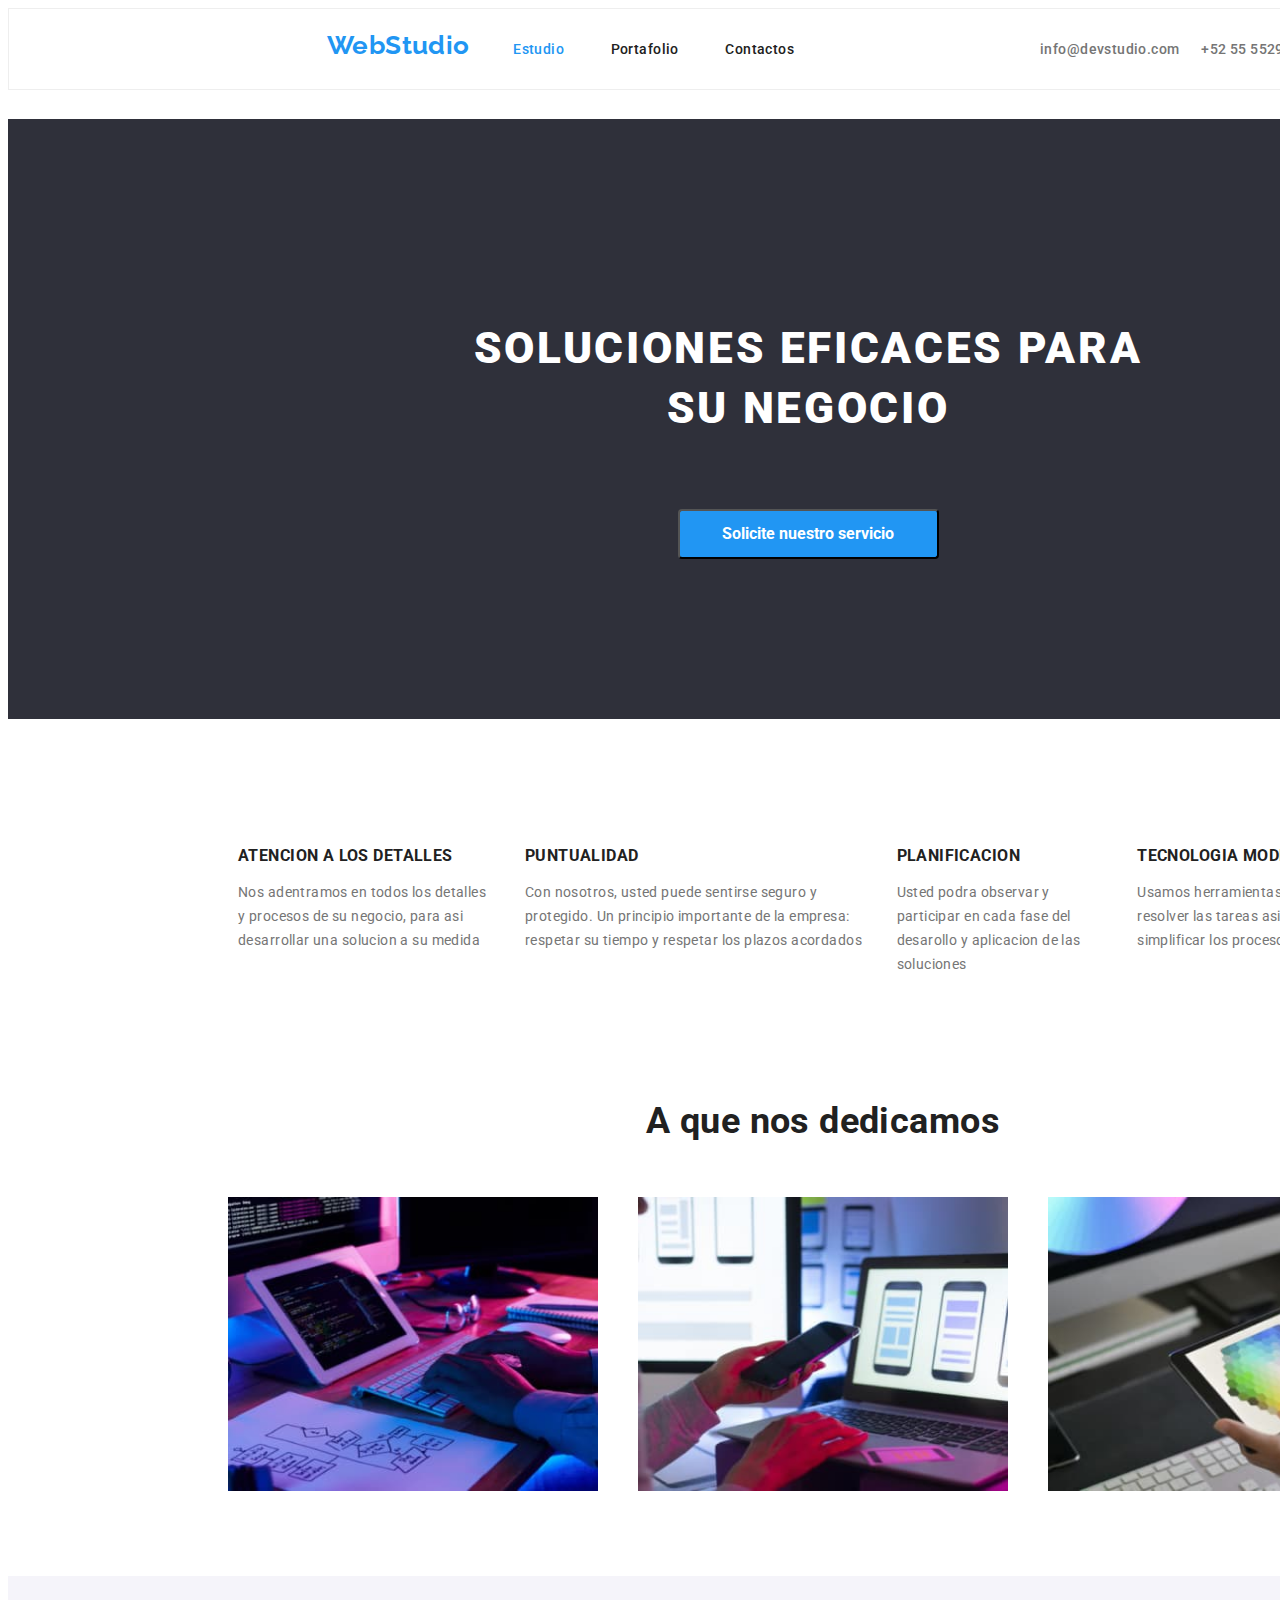
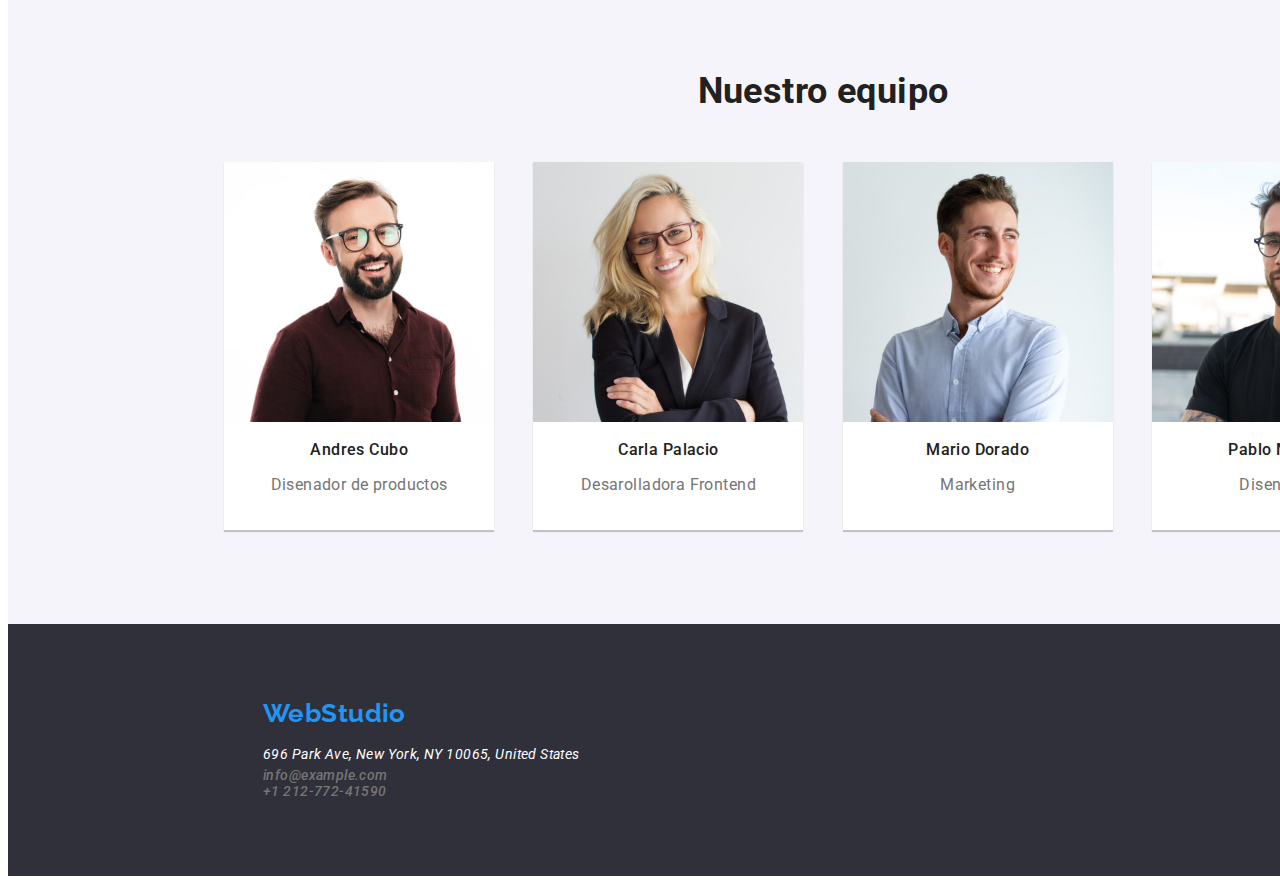
==== index.html @ 55abc076 "Prettier set up" ====
<!DOCTYPE html>
<html lang="en">
  <head>
    <meta charset="UTF-8" />
    <meta http-equiv="X-UA-Compatible" content="IE=edge" />
    <meta name="viewport" content="width=device-width, initial-scale=1.0" />
    <link rel="stylesheet" href="portfolio.html" />
    <link rel="stylesheet" href="./css/styles.css" />
    <title>Document</title>
  </head>
  <body class="body">
    <header class="header container">
      <nav>
        <a class="main_title decoration" href="index.html">WebStudio</a>
        <ul class="list_navigation style">
          <li class="button_nav decoration">
            <a class="button_links decoration current" href="index.html">Estudio</a>
          </li>
          <li class="button_nav decoration">
            <a class="button_links decoration" href="portfolio.html">Portafolio</a>
          </li>
          <li class="button_nav decoration">
            <a class="button_links decoration" href="#">Contactos</a>
          </li>
        </ul>
      </nav>
      <ul class="list_contacts style">
        <li>
          <a class="contacts_link decoration" href="mailto:info@devstudio.com"
            >info@devstudio.com</a
          >
        </li>
        <li><a class="contacts_link decoration" href="tel:+525555296000">+52 55 5529 6000</a></li>
      </ul>
    </header>
    <main>
      <section class="title">
        <h1 class="title_text">SOLUCIONES EFICACES PARA SU NEGOCIO</h1>
        <button type="button" class="button_title">Solicite nuestro servicio</button>
      </section>
      <section>
        <ul class="list_service container style">
          <li class="service_box">
            <h3 class="service">ATENCION A LOS DETALLES</h3>
            <p class="service_description">
              Nos adentramos en todos los detalles y procesos de su negocio, para asi desarrollar
              una solucion a su medida
            </p>
          </li>
          <li class="service_box">
            <h3 class="service">PUNTUALIDAD</h3>
            <p class="service_description">
              Con nosotros, usted puede sentirse seguro y protegido. Un principio importante de la
              empresa: respetar su tiempo y respetar los plazos acordados
            </p>
          </li>
          <li class="service_box">
            <h3 class="service">PLANIFICACION</h3>
            <p class="service_description">
              Usted podra observar y participar en cada fase del desarollo y aplicacion de las
              soluciones
            </p>
          </li>
          <li class="service_box">
            <h3 class="service">TECNOLOGIA MODERNA</h3>
            <p class="service_description">
              Usamos herramientas innovadoras para resolver las tareas asignadas. Es hora de
              simplificar los procesos laborales
            </p>
          </li>
        </ul>
      </section>
      <section>
        <h2 class="images_title container">A que nos dedicamos</h2>
        <ul class="list_images container style">
          <li>
            <img
              class="images_what_we_do"
              src="./img/AQueNosDedicamos1.jpg"
              alt="Typing on a keyboard"
            />
          </li>
          <li>
            <img
              class="images_what_we_do"
              src="./img/AQueNosDedicamos2.jpg"
              alt="Checking the phone"
            />
          </li>
          <li>
            <img
              class="images_what_we_do"
              src="./img/AQueNosDedicamos3.jpg"
              alt="Watching a color palette on an Ipad"
            />
          </li>
        </ul>
      </section>
      <section class="team">
        <h2 class="team_title container">Nuestro equipo</h2>
        <ul class="list_team container style">
          <li class="image_card">
            <img
              class="team_image"
              src="./img/NuestroEquipoAndres.jpg"
              alt="A man smiling"
              width="270"
            />
            <h3 class="team_name">Andres Cubo</h3>
            <p class="team_job">Disenador de productos</p>
          </li>
          <li class="image_card">
            <img
              class="team_image"
              src="./img/NuestroEquipoCarla.jpg"
              alt="An armcrossed woman"
              width="270"
            />
            <h3 class="team_name">Carla Palacio</h3>
            <p class="team_job">Desarolladora Frontend</p>
          </li>
          <li class="image_card">
            <img
              class="team_image"
              src="./img/NuestroEquipoMario.jpg"
              alt="A looking at his leftside"
              width="270"
            />
            <h3 class="team_name">Mario Dorado</h3>
            <p class="team_job">Marketing</p>
          </li>
          <li class="image_card">
            <img
              class="team_image"
              src="./img/NuestroEquipoPablo.jpg"
              alt="A man with a black T-shirt"
              width="270"
            />
            <h3 class="team_name">Pablo Mijangos</h3>
            <p class="team_job">Disenador UI</p>
          </li>
        </ul>
      </section>
    </main>
    <footer class="footer">
      <div class="footer_page container">
        <ul class="list_title style">
          <li><a class="main_title decoration" href="#">WebStudio</a></li>
        </ul>
        <address>
          <ul class="list_footer style">
            <li>
              <a
                class="address_map decoration"
                href="enlace_google_maps"
                target="_blank"
                rel="noopener noreferrer nofollow"
                >696 Park Ave, New York, NY 10065, United States</a
              >
            </li>
            <li>
              <a class="contacts_link decoration" href="mailto:info@example.com"
                >info@example.com</a
              >
            </li>
            <li>
              <a class="contacts_link decoration" href="tel:+1212-772-4150">+1 212-772-41590</a>
            </li>
          </ul>
        </address>
      </div>
    </footer>
  </body>
</html>
---- css/styles.css ----
@import url('https://fonts.googleapis.com/css2?family=Cherry+Bomb+One&family=Poppins:wght@300&family=Raleway:ital,wght@0,100;0,200;0,300;0,400;0,500;0,600;0,700;0,800;0,900;1,100;1,200;1,300;1,400;1,500;1,600;1,700;1,800;1,900&family=Roboto:ital,wght@0,100;0,300;0,400;0,500;0,700;0,900;1,100;1,300;1,400;1,500;1,700;1,900&display=swap');

@import url('https://fonts.googleapis.com/css2?family=Cherry+Bomb+One&family=Poppins:wght@300&family=Raleway:ital,wght@0,100;0,200;0,300;0,400;0,500;0,600;0,700;0,800;0,900;1,100;1,200;1,300;1,400;1,500;1,600;1,700;1,800;1,900&display=swap');

/* generals */
:root{
    --primary-color:rgb(33, 150, 243);
    --font-color:rgb(33, 33, 33);
    --detail-color:rgb(255, 255, 255);
    --inactive-color:rgb(117, 117, 117);
    --background-color-1: rgb(47, 48, 58);
    --background-color-2: rgb(245, 244, 250);
    --font-family-1: 'Roboto', sans-serif;
    --font-family-2: 'Raleway', sans-serif,'cherry Bomb One';
}

.container{
    width: 1200px;
    padding: 0px 215px 0px 215px;
    margin: 0px;
}

.body{
    font-family: var(--font-family-1);
    color: var(--primary-color);
    font-size:14px;
    letter-spacing: 0.03em;
    width: 1600px;
}

.style{
    list-style: none;
}

.decoration{
    text-decoration: none;
}

/* header */
.header{
    height: 80px;
    display: flex;
    justify-content: space-around;  
    align-items: center;
    border: 1px solid #eee;
}

.main_title{
    color: var(--primary-color);
    font-family: var(--font-family-2);
    font-weight: 700;
    font-size: 26px;
    line-height: 1.17;
    width: 696px;
}
.button_nav .button_links{
    color: var(--font-color);
    cursor: pointer ;
    font-weight: 500;
    line-height: 1.17;
}

.list_navigation{
    display: inline-flex;
    width: 281px;
    height: 16px;
    top: 32px;
    left: 453px;
    justify-content: space-between;
}

.button_nav .button_links:hover{
    color: var(--primary-color);
}

.button_nav .current {
    color: var(--primary-color);
}

.list_contacts{
    justify-content: space-between;
    display: inline-flex;
    width: 281px;
    height: 16px;
    top: 32px;
    left: 453px;
}

.contacts_link{
    color: var(--inactive-color);
    cursor: pointer ;
    font-weight: 500;
    line-height: 1.17;
}


.contacts_link:hover{
    color:var(--primary-color);
}

/* title */
.title{
    background: var(--background-color-1);
    width: 1600px;
    height: 600px;
    top: 80px;
    left: -4px;
    text-align: center;
    justify-content: center;
}

.title_text{
    line-height: 1.36;
    color: var(--detail-color);
    text-align: center;
    font-family: var(--font-family-1);
    font-size: 44px;
    font-style: normal;
    font-weight: 900;
    letter-spacing: 2.64px;
    text-transform: uppercase;
    padding: 200px 452px 40px 452px;
}

.button_title{
    color: var(--detail-color);
    background-color: var(--primary-color);
    cursor: pointer;
    font-family: var(--font-family-1);
    font-weight: 700;
    font-size: 16px;
    line-height: 1.87;
    border-radius: 4px;
    width: 261px;
    height: 50px;
}

.button_title:hover{
    background-color: var(--detail-color);
    color: var(--primary-color);
} 

/* section 1 services */
.service{
    font-weight: 700;
    color: var(--font-color);
    line-height: 1.17;
}

.list_service{
    display: flex;
    padding-top: 95px;
}

.service_box{
   margin: 15px;
}

.service_description{
    font-weight: 400;
    color: var(--inactive-color);
    line-height: 1.71;
}

/* section 2  services images*/
.list_images{
    display: flex;
    padding-bottom: 94px;
    gap: 30.26px;
}

.images_title{
    color: var(--font-color);
    font-weight: 700;
    font-size: 36px;
    line-height: 1.17;
    text-align: center;
    padding-bottom: 55.05px;
    padding-top: 94px;
}

.images_what_we_do{
    width: 370px;
    height: 294px;
    top: 1061px;
}

/* section 3 team */
.team{
    background-color: var(--background-color-2);
    width: 1600px;
    height: 648px;
    top: 1510px;
}

.list_team{
    display: flex;
    justify-content: space-around;
    justify-items: center;
    align-items: center;
    gap: 37px;
}

.team_title{
    color: var(--font-color);
    font-weight: 700;
    font-size: 36px;
    line-height: 1.17;
    text-align: center;
    padding-top: 94px;
    padding-bottom: 50px;
}

.team_image{
    width: 270px;
    height: 260px;
    top: 1365px;
}

.team_name{
    color: var(--font-color);
    font-weight: 500;
    font-size: 16px;
    line-height: 1.17;
}

.team_job{
    color: var(--inactive-color);
    font-weight: 400;
    font-size: 16px;
    line-height: 1.17;
}

.image_card{
    background-color: var(--detail-color);
    text-align: center;
    box-shadow: 0px 2px 1px 0px rgba(0, 0, 0, 0.20);
}

.list_team .image_card{
    width: 270px;
    height: 368px;
}

/* footer */
.address_map{
    color: var(--detail-color);
    font-weight: 400;
    line-height: 1.71;
}

.address_map:hover{
    color:var(--primary-color);
}

.footer{
    background-color: var(--background-color-1);
    height: 252px;
    width: 1600px;
}

.footer_page{
    padding-top: 60px;
    padding-bottom: 60px;
}

/* portfolio */

.main_option{
    font-family: var(--font-family-1);
    color: var(--font-color);
    font-size: 16px;
    font-weight: 500;
    line-height: 1.62;
    text-align: center;
    background-color: var(--background-color-2);
    border: none;
    border-radius: 4px;
}

.list_options{
    display: flex;
    justify-content: center;
    padding-top: 112px;
    padding-bottom: 50px;
    gap: 8px;
}

.list_images{
    display: flex;
    flex-wrap: wrap;
    justify-content:space-around;
    padding-bottom: 82px;
    gap: 30px;
}

.images_items{
    background-color: var(--detail-color);
    border: 1px solid #eee;
}

.images_items:hover{
    box-shadow: 1px 2px rgba(238, 238, 238, 1)
}

.main_option:hover{
    color: var(--detail-color);
    background-color: var(--primary-color);
}

.main_article{
    color: var(--font-color);
    font-size: 18px;
    font-weight: 700;
    line-height: 2px;
}

.article_name{
    color: var(--inactive-color);
    font-weight: 400;
    font-size: 16px;
    line-height: 1.87;
}

.text_article{
    margin: 20px 24px;
}
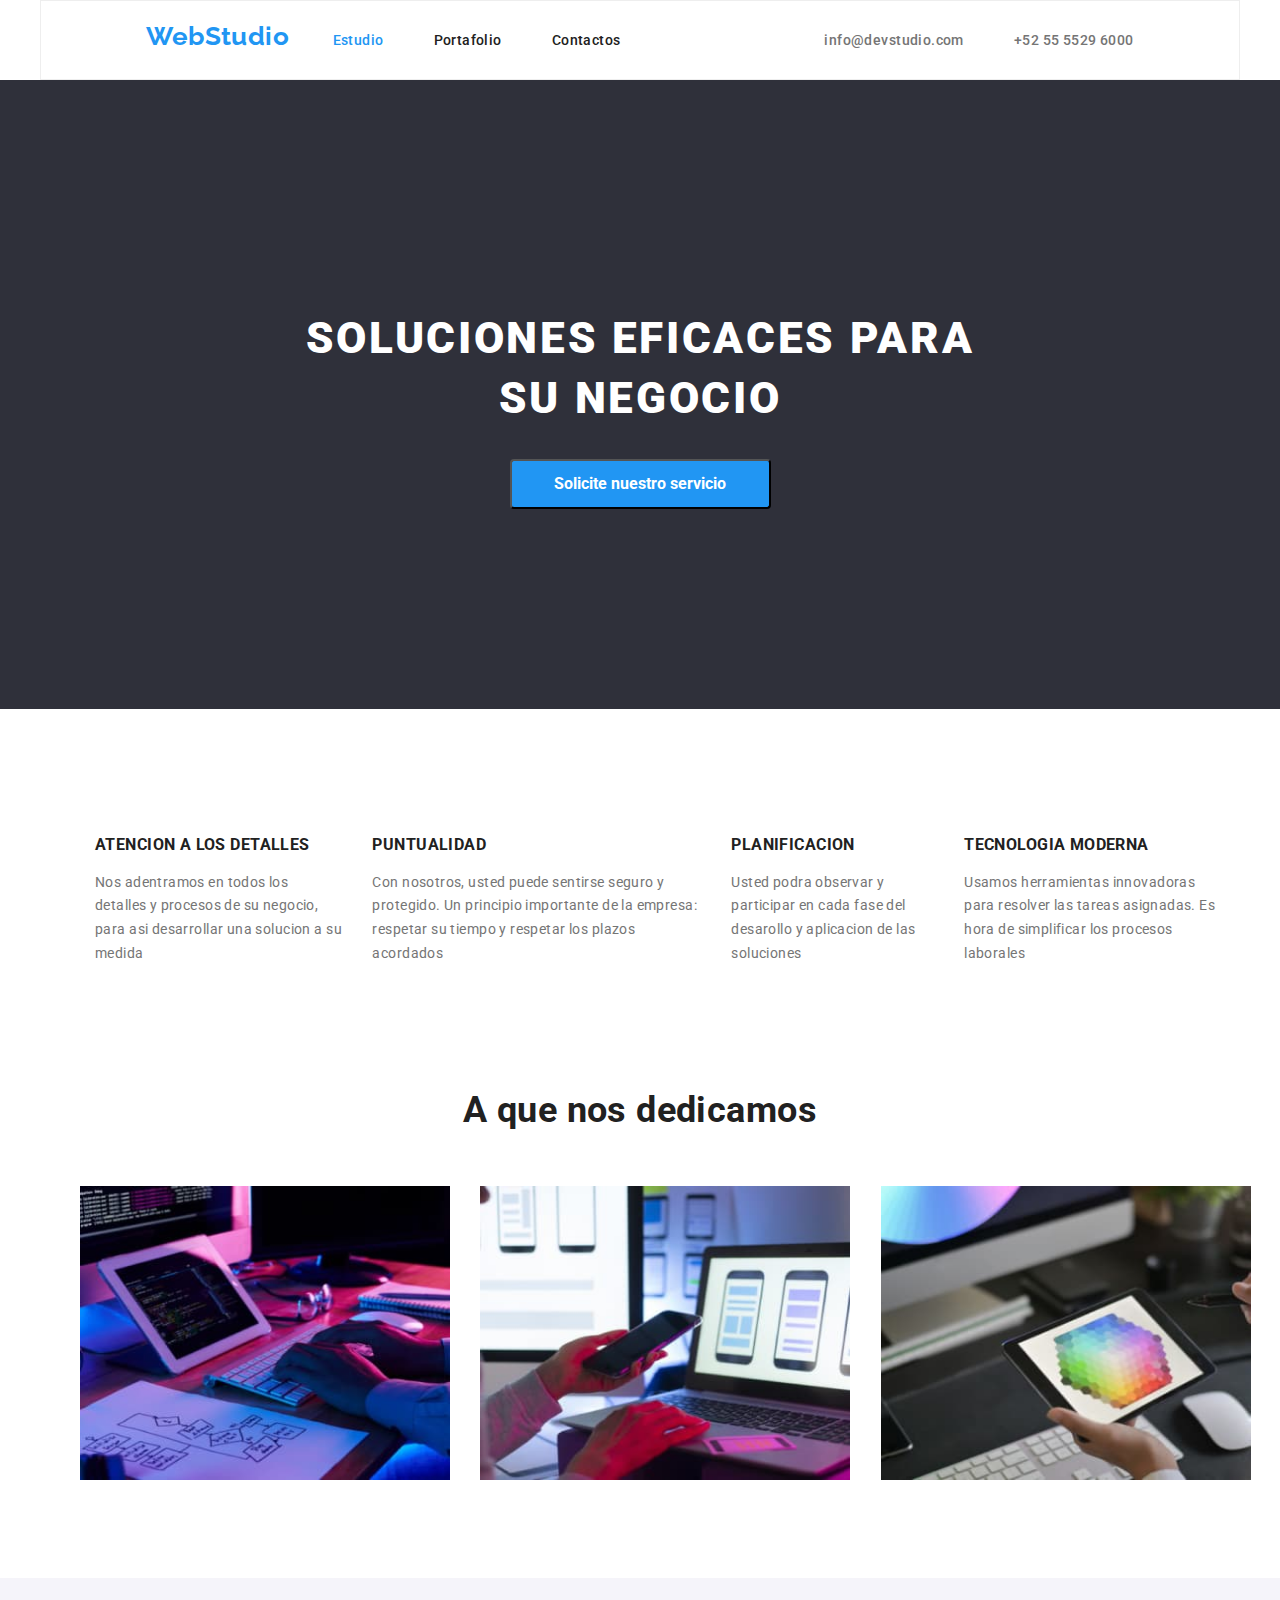
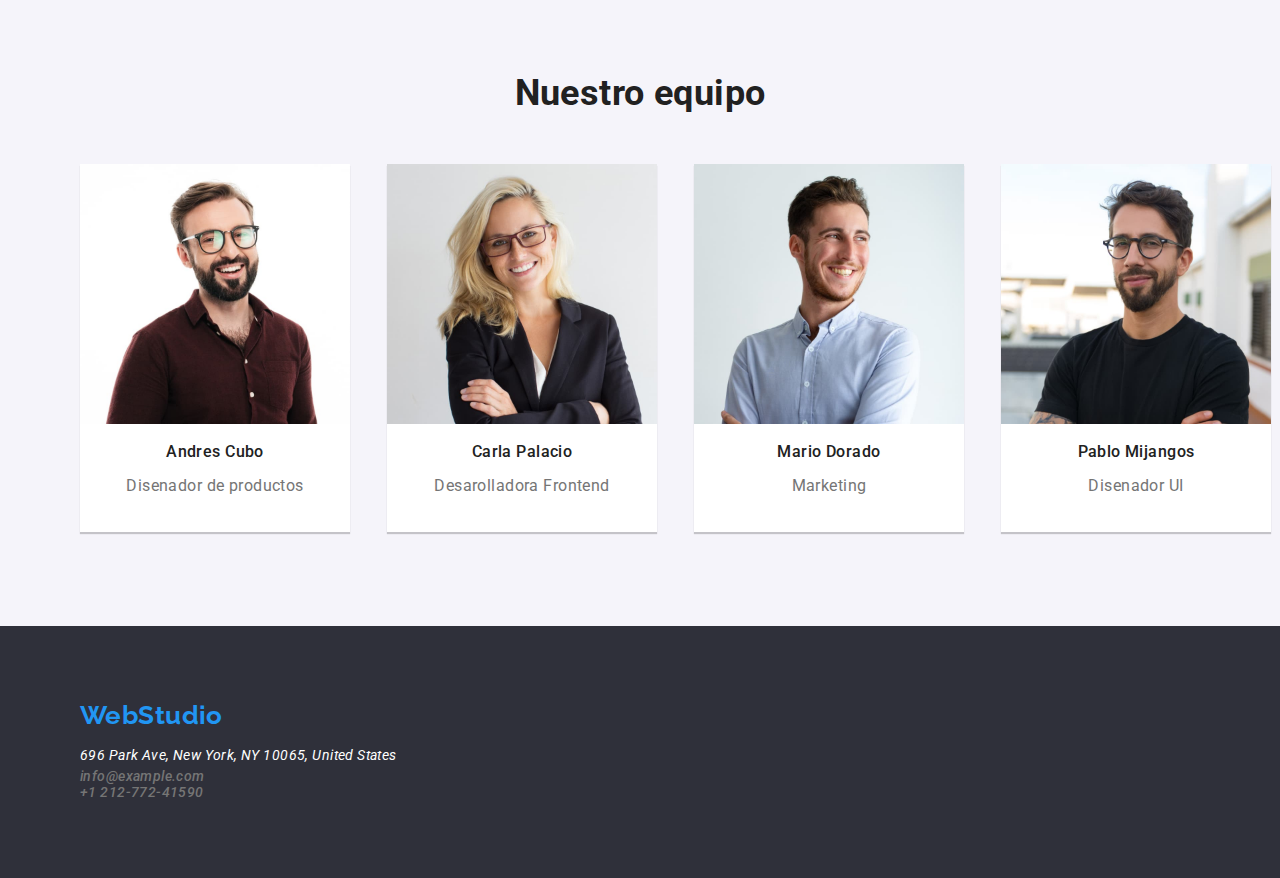
==== commit 42965b81: "errors corrected, #2" ====
--- a/index.html
+++ b/index.html
@@ -5,6 +5,9 @@
     <meta http-equiv="X-UA-Compatible" content="IE=edge" />
     <meta name="viewport" content="width=device-width, initial-scale=1.0" />
     <link rel="stylesheet" href="portfolio.html" />
+    <link
+    rel="stylesheet"
+    href="https://cdnjs.cloudflare.com/ajax/libs/modern-normalize/1.0.0/modern-normalize.min.css"/>
     <link rel="stylesheet" href="./css/styles.css" />
     <title>Document</title>
   </head>
@@ -72,7 +75,7 @@
       </section>
       <section>
         <h2 class="images_title container">A que nos dedicamos</h2>
-        <ul class="list_images container style">
+        <ul class="list_image container style">
           <li>
             <img
               class="images_what_we_do"
--- a/css/styles.css
+++ b/css/styles.css
@@ -16,8 +16,7 @@
 
 .container{
     width: 1200px;
-    padding: 0px 215px 0px 215px;
-    margin: 0px;
+    margin: 0 auto;
 }
 
 .body{
@@ -25,7 +24,6 @@
     color: var(--primary-color);
     font-size:14px;
     letter-spacing: 0.03em;
-    width: 1600px;
 }
 
 .style{
@@ -67,6 +65,7 @@
     top: 32px;
     left: 453px;
     justify-content: space-between;
+    gap: 50px;
 }
 
 .button_nav .button_links:hover{
@@ -79,11 +78,8 @@
 
 .list_contacts{
     justify-content: space-between;
-    display: inline-flex;
-    width: 281px;
-    height: 16px;
-    top: 32px;
-    left: 453px;
+    display: flex;
+    gap: 50px;
 }
 
 .contacts_link{
@@ -101,12 +97,12 @@
 /* title */
 .title{
     background: var(--background-color-1);
-    width: 1600px;
-    height: 600px;
-    top: 80px;
-    left: -4px;
+    padding: 200px 0;
+    display: flex;
     text-align: center;
     justify-content: center;
+    flex-direction: column;
+    align-items: center;
 }
 
 .title_text{
@@ -119,7 +115,7 @@
     font-weight: 900;
     letter-spacing: 2.64px;
     text-transform: uppercase;
-    padding: 200px 452px 40px 452px;
+    width: 696px;
 }
 
 .button_title{
@@ -163,7 +159,7 @@
 }
 
 /* section 2  services images*/
-.list_images{
+.list_image{
     display: flex;
     padding-bottom: 94px;
     gap: 30.26px;
@@ -188,7 +184,6 @@
 /* section 3 team */
 .team{
     background-color: var(--background-color-2);
-    width: 1600px;
     height: 648px;
     top: 1510px;
 }
@@ -256,7 +251,6 @@
 .footer{
     background-color: var(--background-color-1);
     height: 252px;
-    width: 1600px;
 }
 
 .footer_page{
@@ -289,9 +283,9 @@
 .list_images{
     display: flex;
     flex-wrap: wrap;
-    justify-content:space-around;
-    padding-bottom: 82px;
+    padding: 0 0 82px 0;
     gap: 30px;
+    justify-content: center;
 }
 
 .images_items{
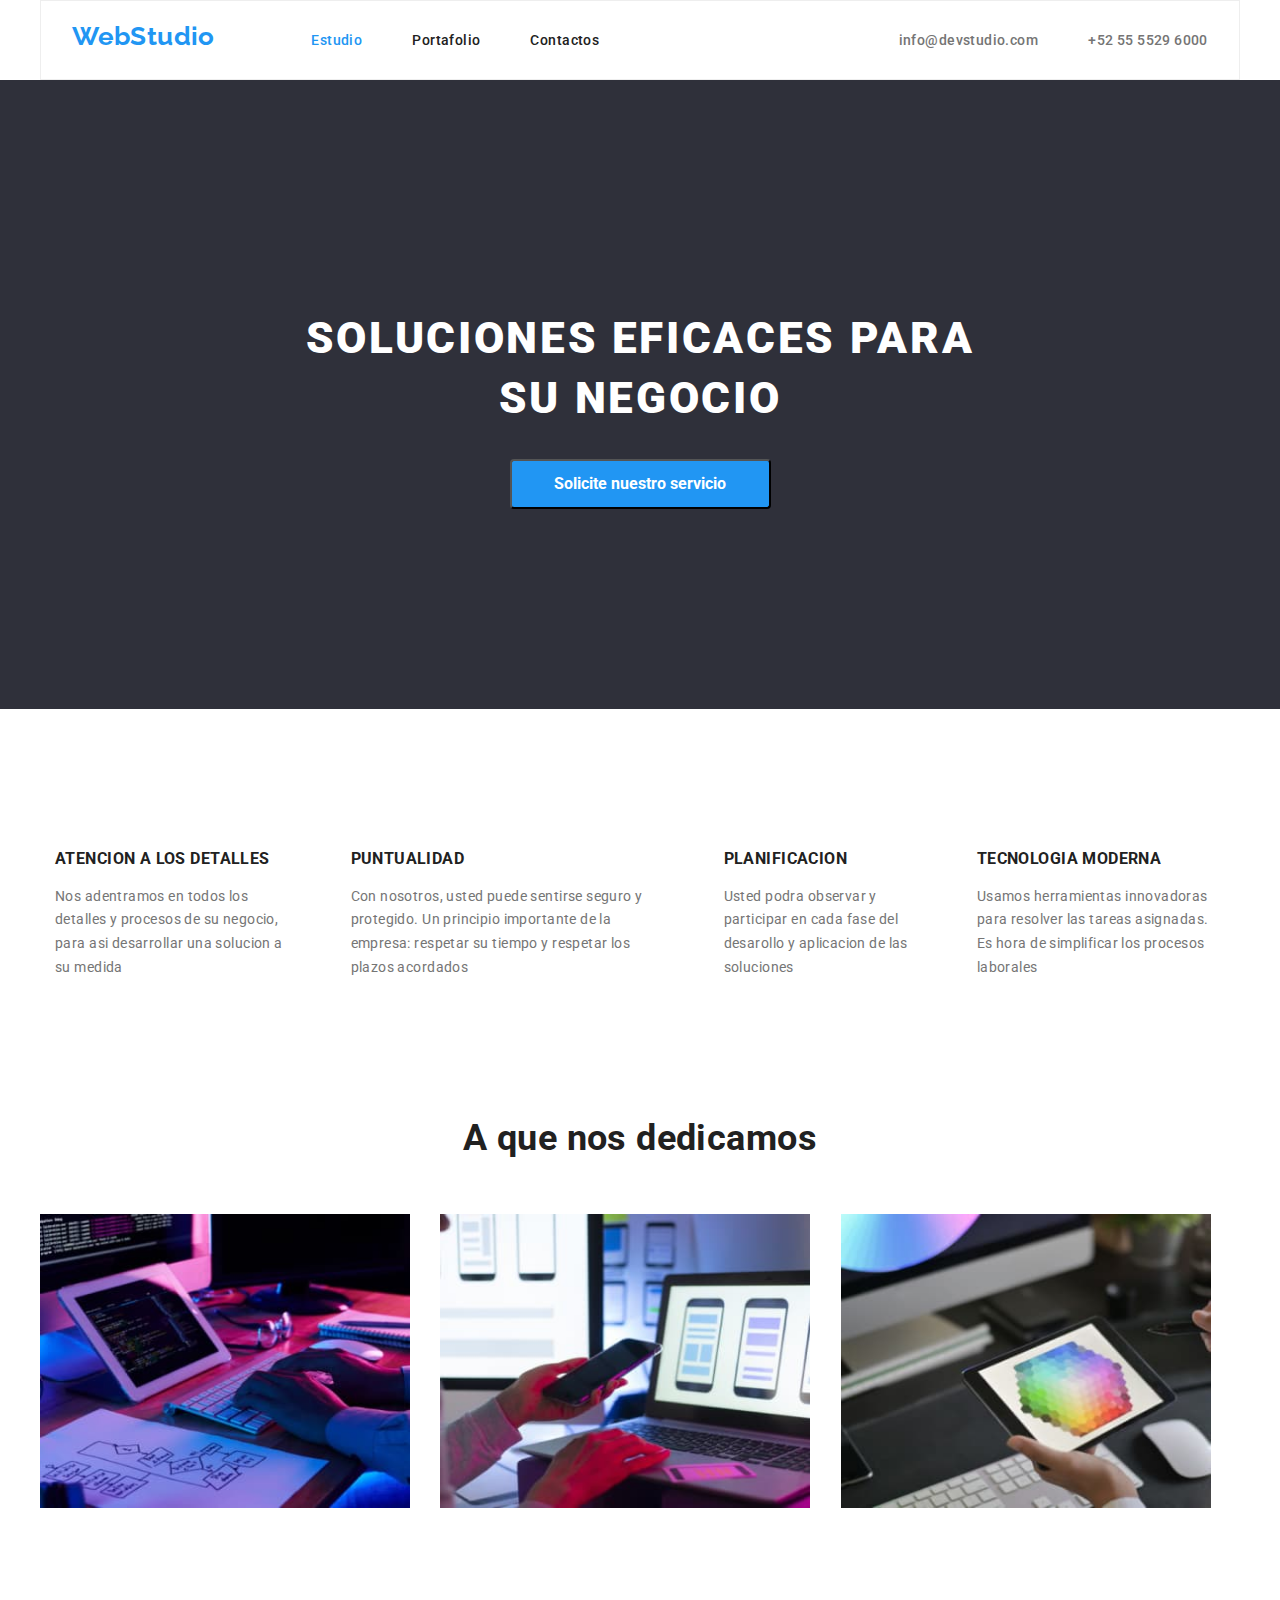
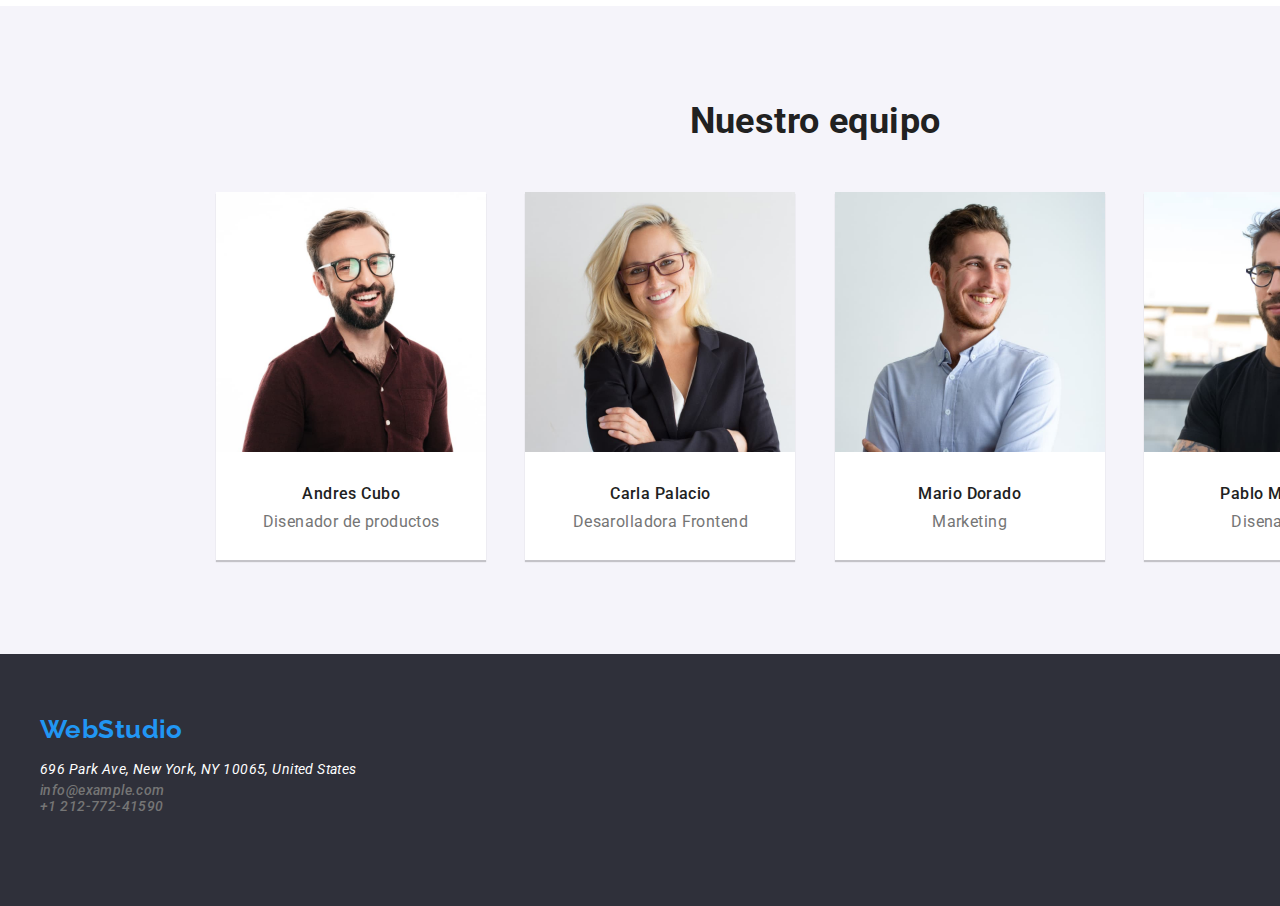
==== commit 638076a5: "buttons and sections dimentions corrected" ====
--- a/index.html
+++ b/index.html
@@ -41,31 +41,31 @@
         <h1 class="title_text">SOLUCIONES EFICACES PARA SU NEGOCIO</h1>
         <button type="button" class="button_title">Solicite nuestro servicio</button>
       </section>
-      <section>
-        <ul class="list_service container style">
+      <section class="services container">
+        <ul class="list_service style">
           <li class="service_box">
-            <h3 class="service">ATENCION A LOS DETALLES</h3>
+            <h3 class="service_name">ATENCION A LOS DETALLES</h3>
             <p class="service_description">
               Nos adentramos en todos los detalles y procesos de su negocio, para asi desarrollar
               una solucion a su medida
             </p>
           </li>
           <li class="service_box">
-            <h3 class="service">PUNTUALIDAD</h3>
+            <h3 class="service_name">PUNTUALIDAD</h3>
             <p class="service_description">
               Con nosotros, usted puede sentirse seguro y protegido. Un principio importante de la
               empresa: respetar su tiempo y respetar los plazos acordados
             </p>
           </li>
           <li class="service_box">
-            <h3 class="service">PLANIFICACION</h3>
+            <h3 class="service_name">PLANIFICACION</h3>
             <p class="service_description">
               Usted podra observar y participar en cada fase del desarollo y aplicacion de las
               soluciones
             </p>
           </li>
           <li class="service_box">
-            <h3 class="service">TECNOLOGIA MODERNA</h3>
+            <h3 class="service_name">TECNOLOGIA MODERNA</h3>
             <p class="service_description">
               Usamos herramientas innovadoras para resolver las tareas asignadas. Es hora de
               simplificar los procesos laborales
@@ -73,7 +73,7 @@
           </li>
         </ul>
       </section>
-      <section>
+      <section class="about">
         <h2 class="images_title container">A que nos dedicamos</h2>
         <ul class="list_image container style">
           <li>
--- a/css/styles.css
+++ b/css/styles.css
@@ -28,6 +28,7 @@
 
 .style{
     list-style: none;
+    padding: 0;
 }
 
 .decoration{
@@ -50,7 +51,9 @@
     font-size: 26px;
     line-height: 1.17;
     width: 696px;
-}
+    margin-right: 93px;
+}
+
 .button_nav .button_links{
     color: var(--font-color);
     cursor: pointer ;
@@ -60,11 +63,11 @@
 
 .list_navigation{
     display: inline-flex;
+    justify-content: space-between;
     width: 281px;
     height: 16px;
     top: 32px;
     left: 453px;
-    justify-content: space-between;
     gap: 50px;
 }
 
@@ -80,6 +83,7 @@
     justify-content: space-between;
     display: flex;
     gap: 50px;
+    margin-left: 244px;
 }
 
 .contacts_link{
@@ -137,7 +141,11 @@
 } 
 
 /* section 1 services */
-.service{
+.services{
+    padding-top: 95px;
+}
+
+.service_name{
     font-weight: 700;
     color: var(--font-color);
     line-height: 1.17;
@@ -145,7 +153,7 @@
 
 .list_service{
     display: flex;
-    padding-top: 95px;
+    gap: 30px;
 }
 
 .service_box{
@@ -161,7 +169,6 @@
 /* section 2  services images*/
 .list_image{
     display: flex;
-    padding-bottom: 94px;
     gap: 30.26px;
 }
 
@@ -171,8 +178,11 @@
     font-size: 36px;
     line-height: 1.17;
     text-align: center;
-    padding-bottom: 55.05px;
-    padding-top: 94px;
+    margin-bottom: 55.05px;
+}
+
+.about{
+    padding: 94px 0 94px;
 }
 
 .images_what_we_do{
@@ -186,6 +196,7 @@
     background-color: var(--background-color-2);
     height: 648px;
     top: 1510px;
+    padding: 94px 215px;
 }
 
 .list_team{
@@ -202,8 +213,7 @@
     font-size: 36px;
     line-height: 1.17;
     text-align: center;
-    padding-top: 94px;
-    padding-bottom: 50px;
+    margin-bottom: 50px;
 }
 
 .team_image{
@@ -217,6 +227,8 @@
     font-weight: 500;
     font-size: 16px;
     line-height: 1.17;
+    margin-bottom: 10px;
+    margin-top: 30px;
 }
 
 .team_job{
@@ -224,12 +236,14 @@
     font-weight: 400;
     font-size: 16px;
     line-height: 1.17;
+    margin: 0;
 }
 
 .image_card{
     background-color: var(--detail-color);
     text-align: center;
     box-shadow: 0px 2px 1px 0px rgba(0, 0, 0, 0.20);
+    padding-bottom: 30px;
 }
 
 .list_team .image_card{
@@ -238,6 +252,11 @@
 }
 
 /* footer */
+.list_title{
+    margin-bottom: 9px;
+    margin-top: 0;
+}
+
 .address_map{
     color: var(--detail-color);
     font-weight: 400;
@@ -254,8 +273,7 @@
 }
 
 .footer_page{
-    padding-top: 60px;
-    padding-bottom: 60px;
+    padding: 60px 0;
 }
 
 /* portfolio */
@@ -275,8 +293,7 @@
 .list_options{
     display: flex;
     justify-content: center;
-    padding-top: 112px;
-    padding-bottom: 50px;
+    padding: 112px 0 50px;
     gap: 8px;
 }
 
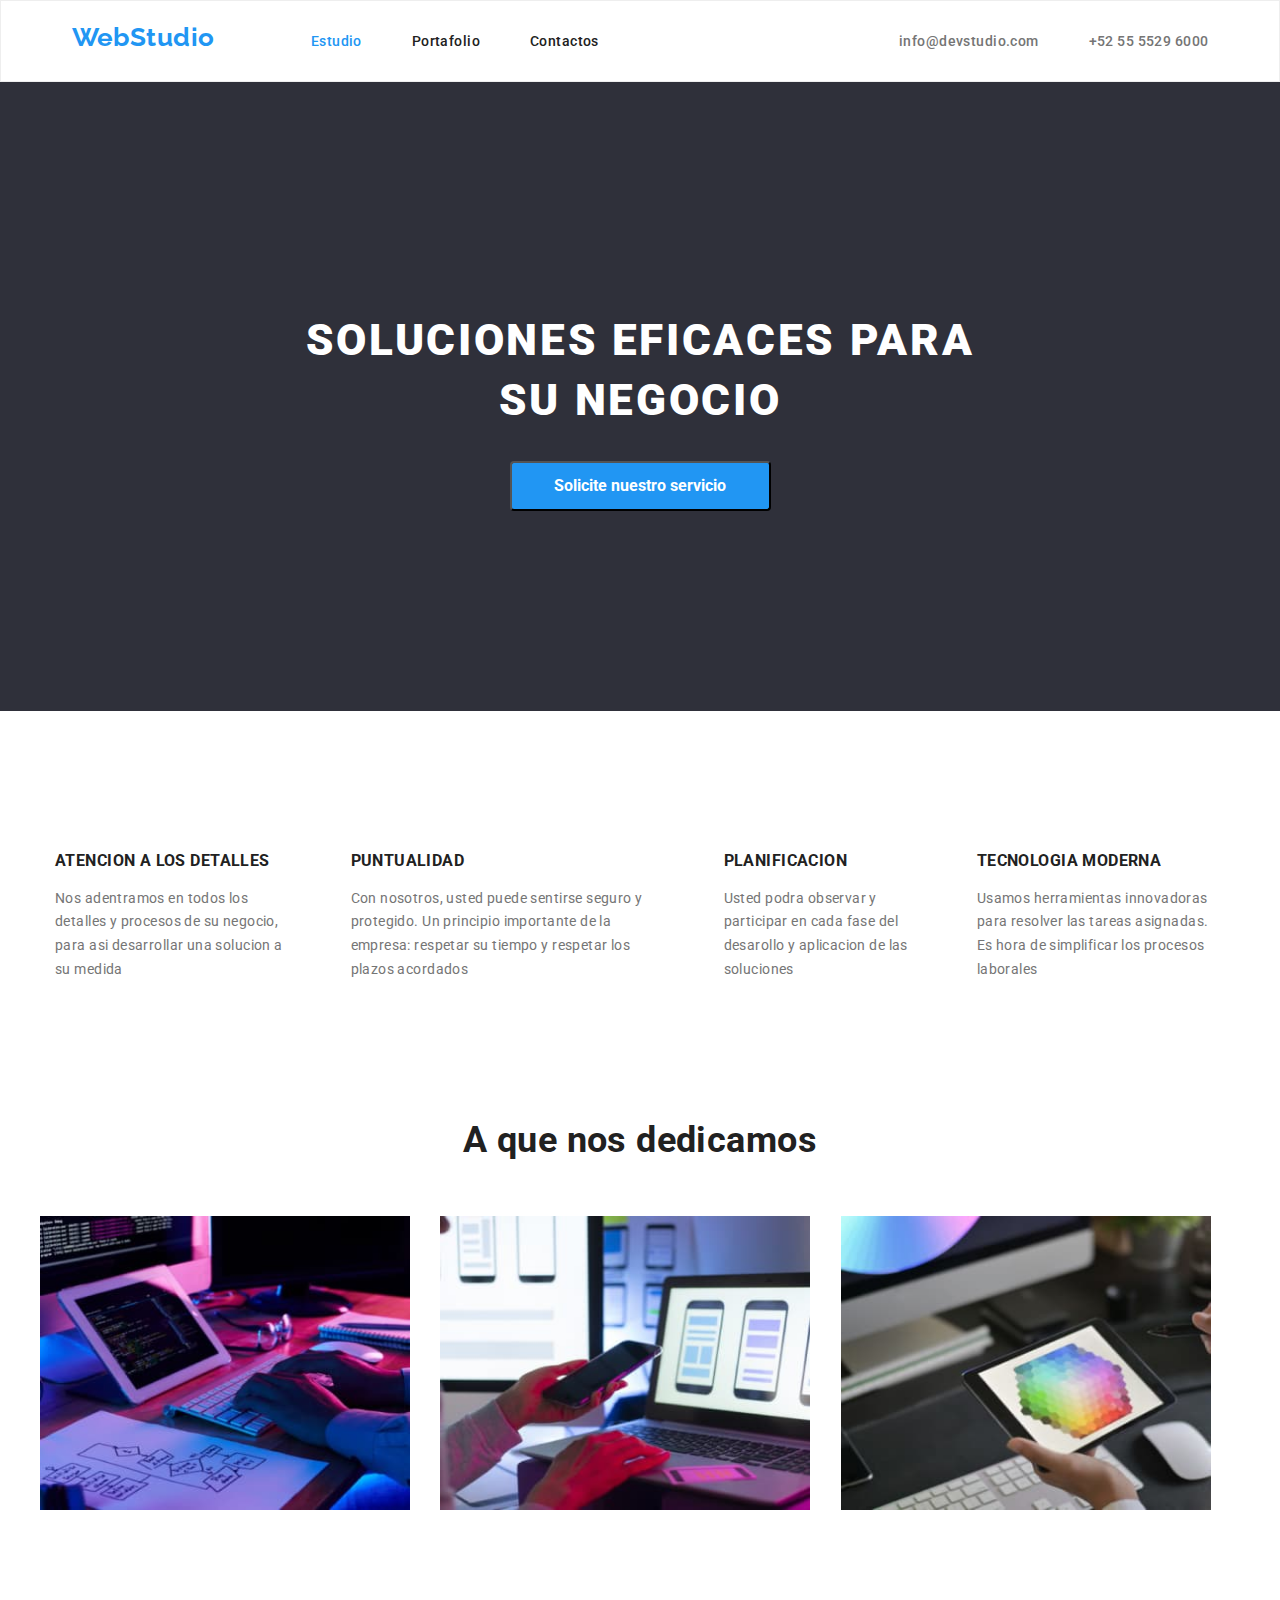
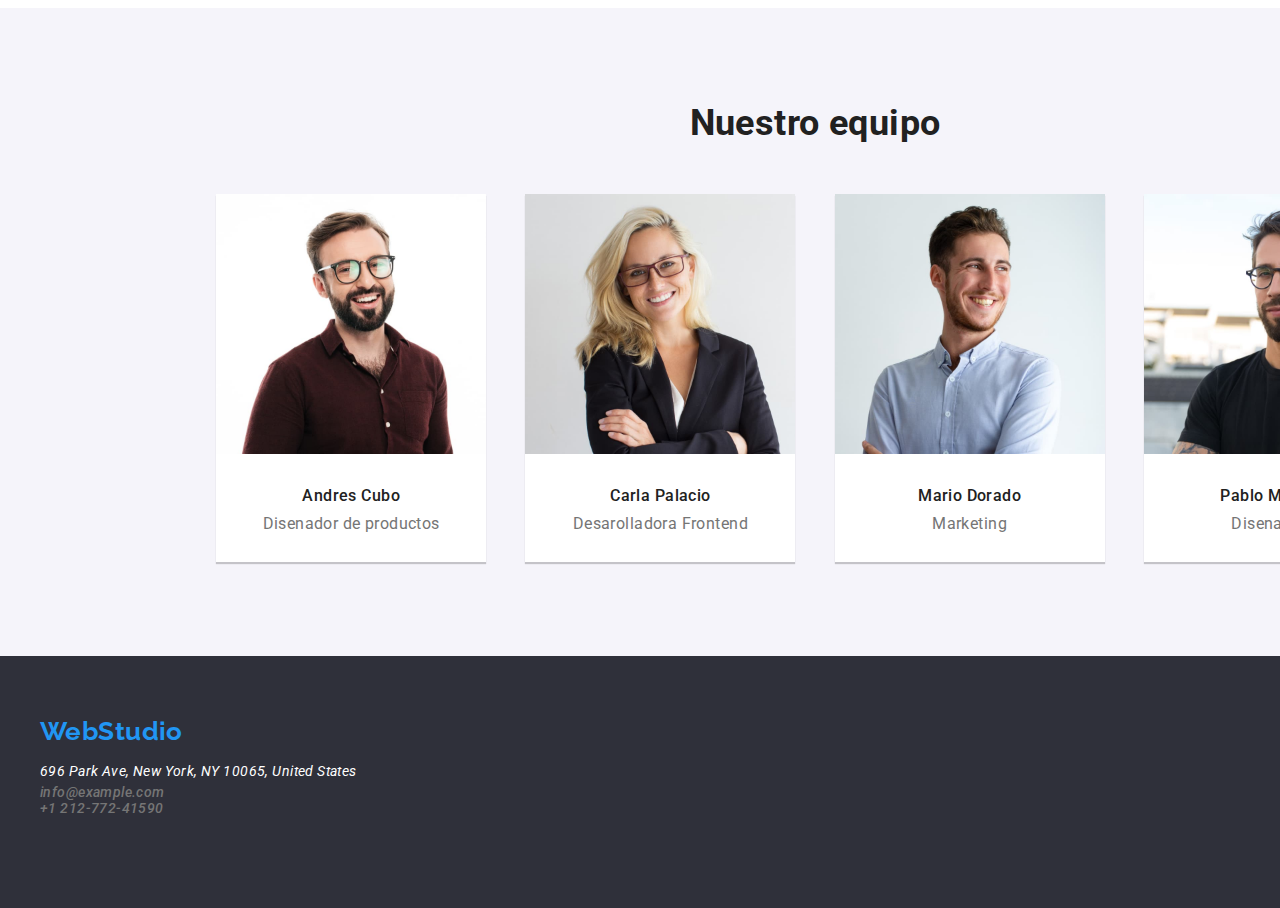
==== commit 12cbe6d6: "boxes, sections and lists dimentions corrected" ====
--- a/index.html
+++ b/index.html
@@ -12,29 +12,31 @@
     <title>Document</title>
   </head>
   <body class="body">
-    <header class="header container">
-      <nav>
-        <a class="main_title decoration" href="index.html">WebStudio</a>
-        <ul class="list_navigation style">
-          <li class="button_nav decoration">
-            <a class="button_links decoration current" href="index.html">Estudio</a>
+    <header class="header">
+      <div class="header_topbar container">
+        <nav>
+          <a class="main_title decoration" href="index.html">WebStudio</a>
+          <ul class="list_navigation style">
+            <li class="button_nav decoration">
+              <a class="button_links decoration current" href="index.html">Estudio</a>
+            </li>
+            <li class="button_nav decoration">
+              <a class="button_links decoration" href="portfolio.html">Portafolio</a>
+            </li>
+            <li class="button_nav decoration">
+              <a class="button_links decoration" href="#">Contactos</a>
+            </li>
+          </ul>
+        </nav>
+        <ul class="list_contacts style">
+          <li>
+            <a class="contacts_link decoration" href="mailto:info@devstudio.com"
+              >info@devstudio.com</a
+            >
           </li>
-          <li class="button_nav decoration">
-            <a class="button_links decoration" href="portfolio.html">Portafolio</a>
-          </li>
-          <li class="button_nav decoration">
-            <a class="button_links decoration" href="#">Contactos</a>
-          </li>
+          <li><a class="contacts_link decoration" href="tel:+525555296000">+52 55 5529 6000</a></li>
         </ul>
-      </nav>
-      <ul class="list_contacts style">
-        <li>
-          <a class="contacts_link decoration" href="mailto:info@devstudio.com"
-            >info@devstudio.com</a
-          >
-        </li>
-        <li><a class="contacts_link decoration" href="tel:+525555296000">+52 55 5529 6000</a></li>
-      </ul>
+      </div>  
     </header>
     <main>
       <section class="title">
--- a/css/styles.css
+++ b/css/styles.css
@@ -37,11 +37,13 @@
 
 /* header */
 .header{
+    border: 1px solid #eee;
+}
+.header_topbar{
     height: 80px;
     display: flex;
     justify-content: space-around;  
     align-items: center;
-    border: 1px solid #eee;
 }
 
 .main_title{
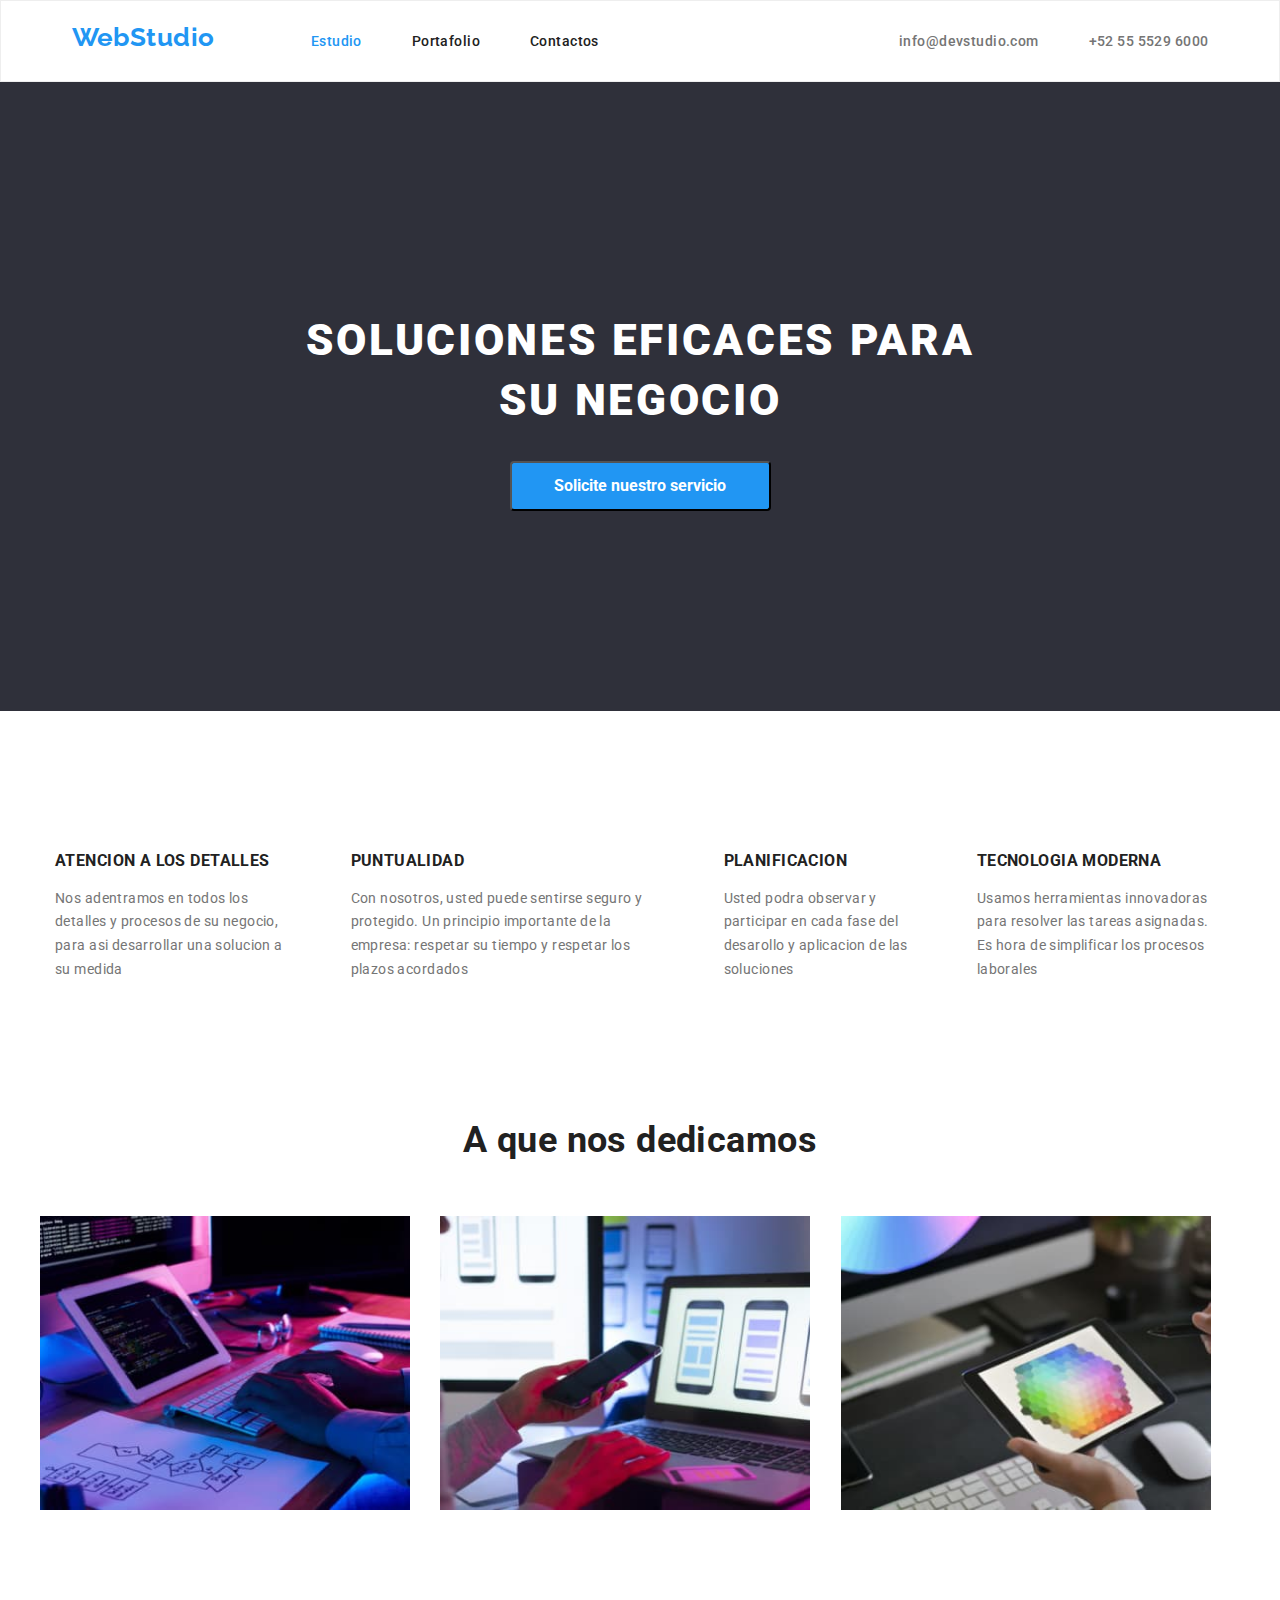
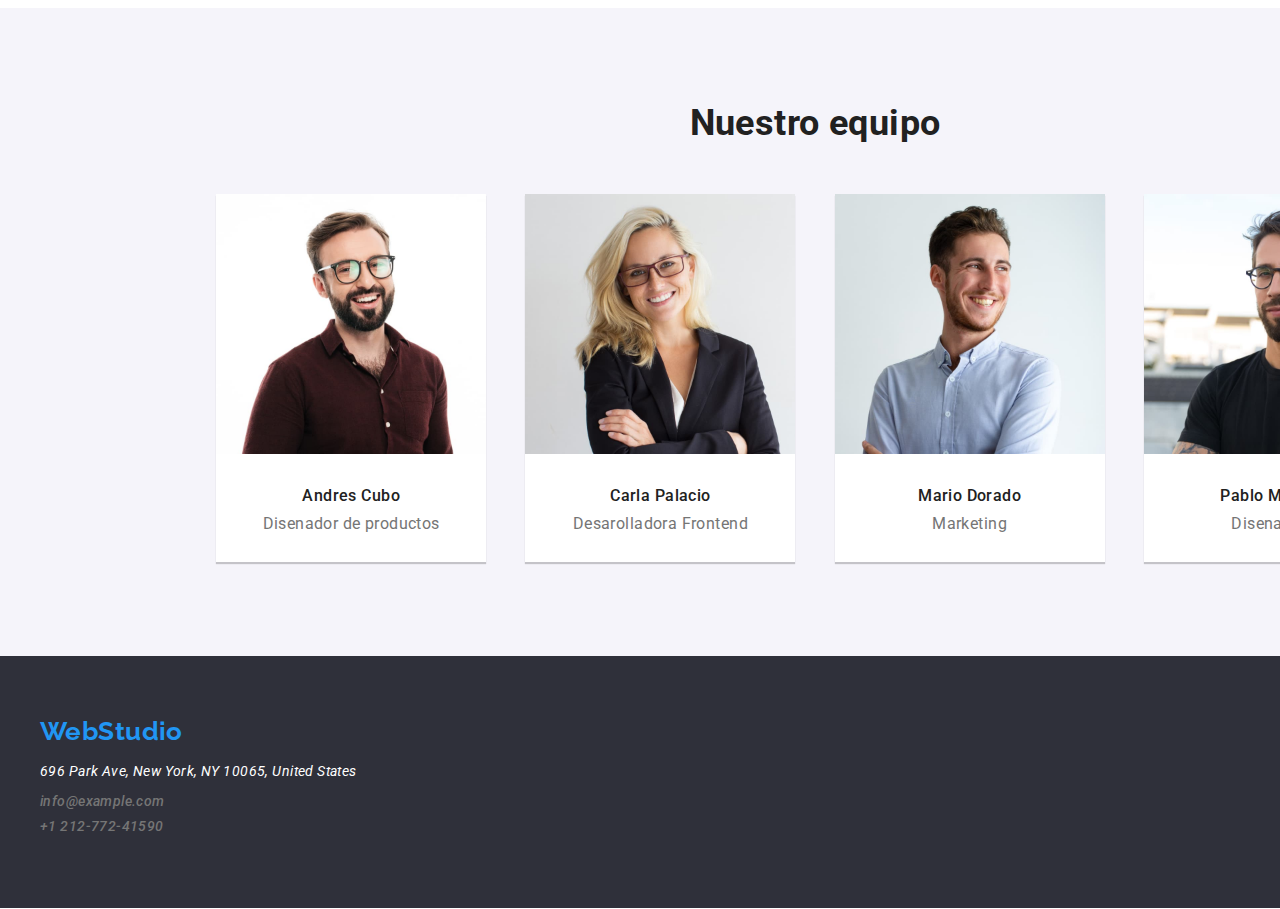
==== commit 890c6c8b: "boxes, sections and lists dimentions corrected" ====
--- a/index.html
+++ b/index.html
@@ -154,7 +154,7 @@
         </ul>
         <address>
           <ul class="list_footer style">
-            <li>
+            <li class="footer_text">
               <a
                 class="address_map decoration"
                 href="enlace_google_maps"
@@ -163,12 +163,12 @@
                 >696 Park Ave, New York, NY 10065, United States</a
               >
             </li>
-            <li>
+            <li class="footer_text">
               <a class="contacts_link decoration" href="mailto:info@example.com"
                 >info@example.com</a
               >
             </li>
-            <li>
+            <li class="footer_text">
               <a class="contacts_link decoration" href="tel:+1212-772-4150">+1 212-772-41590</a>
             </li>
           </ul>
--- a/css/styles.css
+++ b/css/styles.css
@@ -265,6 +265,10 @@
     line-height: 1.71;
 }
 
+.footer_text{
+    margin-bottom: 9px;
+}
+
 .address_map:hover{
     color:var(--primary-color);
 }
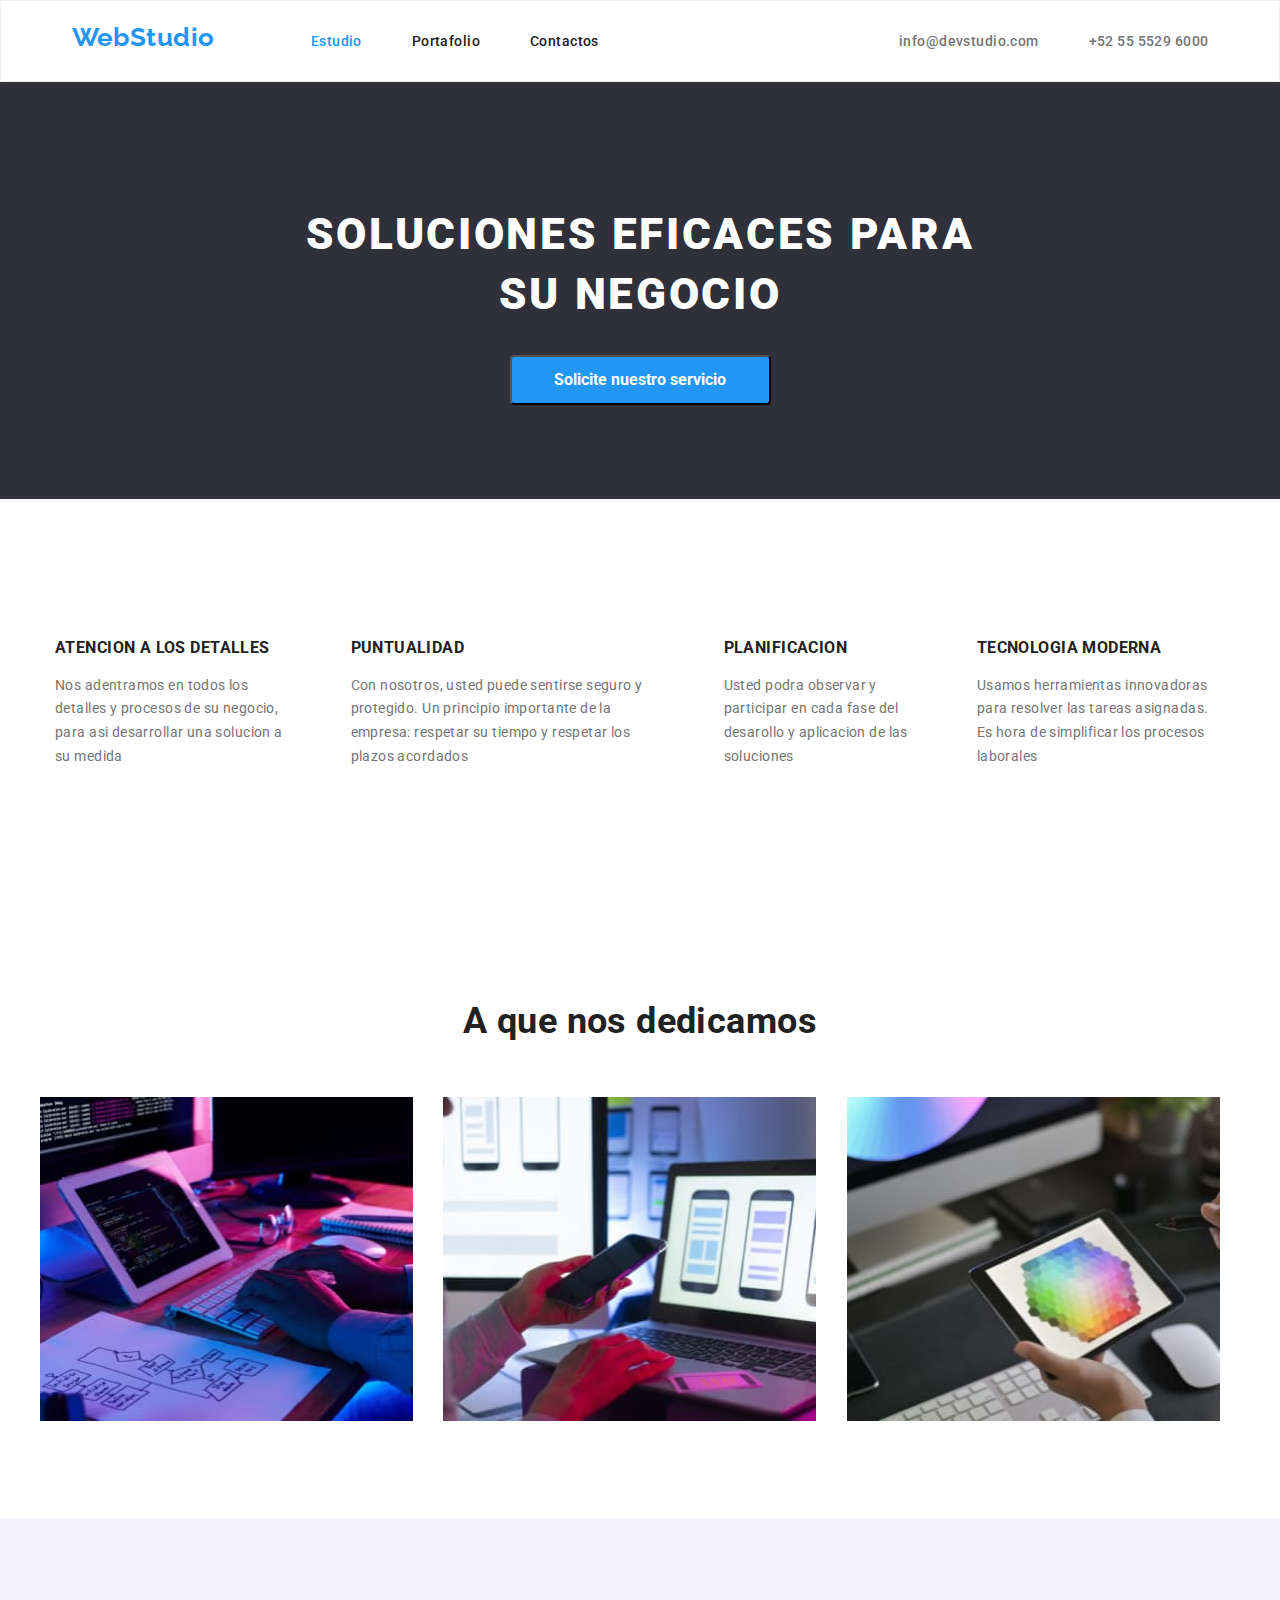
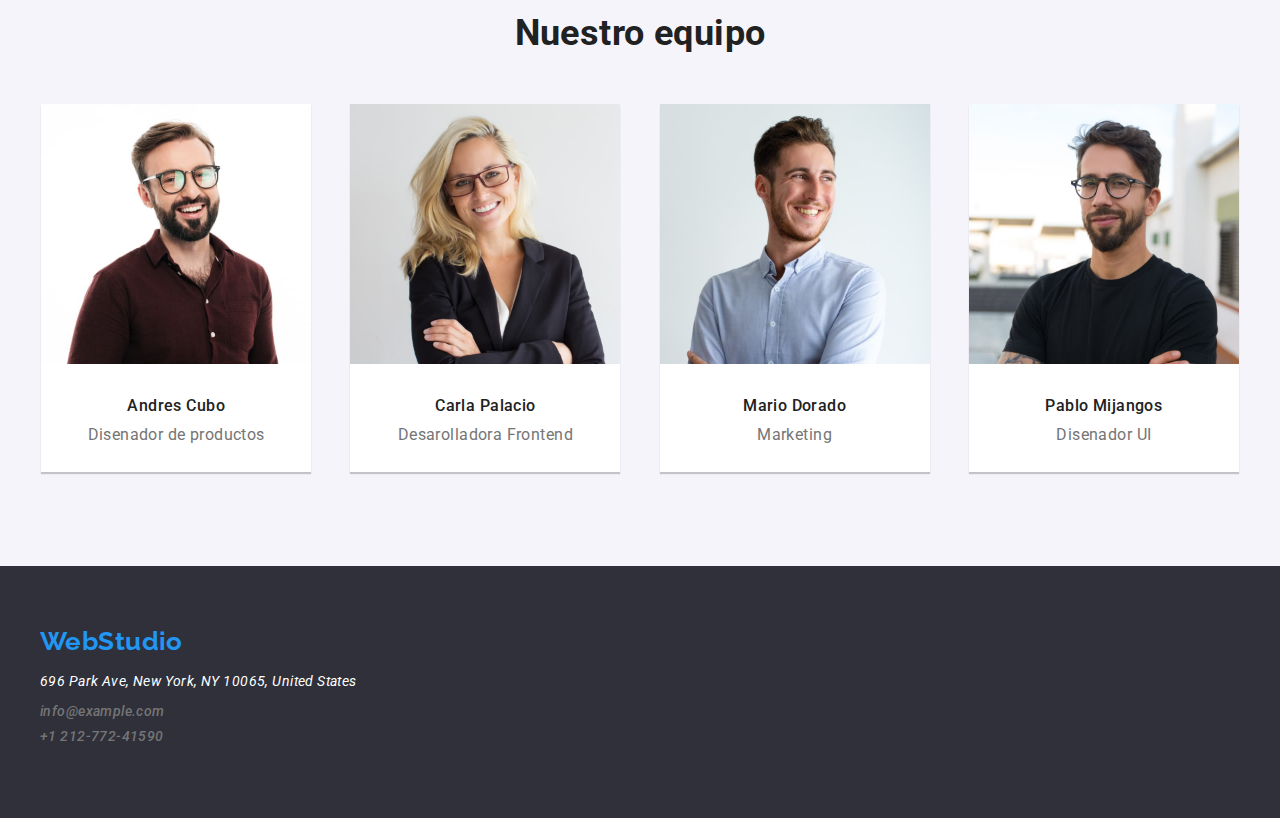
==== commit b7c94615: "New changes updated" ====
--- a/index.html
+++ b/index.html
@@ -80,24 +80,27 @@
         <ul class="list_image container style">
           <li>
             <img
-              class="images_what_we_do"
+              class="image"
               src="./img/AQueNosDedicamos1.jpg"
               alt="Typing on a keyboard"
-            />
+              width="373"            
+              />
           </li>
           <li>
             <img
-              class="images_what_we_do"
+              class="image"
               src="./img/AQueNosDedicamos2.jpg"
               alt="Checking the phone"
-            />
+              width="373"            
+              />
           </li>
           <li>
             <img
-              class="images_what_we_do"
+              class="image"
               src="./img/AQueNosDedicamos3.jpg"
               alt="Watching a color palette on an Ipad"
-            />
+              width="373"            
+              />
           </li>
         </ul>
       </section>
@@ -106,7 +109,7 @@
         <ul class="list_team container style">
           <li class="image_card">
             <img
-              class="team_image"
+              class="image"
               src="./img/NuestroEquipoAndres.jpg"
               alt="A man smiling"
               width="270"
@@ -116,7 +119,7 @@
           </li>
           <li class="image_card">
             <img
-              class="team_image"
+              class="image"
               src="./img/NuestroEquipoCarla.jpg"
               alt="An armcrossed woman"
               width="270"
@@ -126,7 +129,7 @@
           </li>
           <li class="image_card">
             <img
-              class="team_image"
+              class="image"
               src="./img/NuestroEquipoMario.jpg"
               alt="A looking at his leftside"
               width="270"
@@ -136,7 +139,7 @@
           </li>
           <li class="image_card">
             <img
-              class="team_image"
+              class="image"
               src="./img/NuestroEquipoPablo.jpg"
               alt="A man with a black T-shirt"
               width="270"
--- a/css/styles.css
+++ b/css/styles.css
@@ -35,6 +35,12 @@
     text-decoration: none;
 }
 
+.img {
+	display: block;
+	max-width: 100%;
+	height: auto;
+}
+
 /* header */
 .header{
     border: 1px solid #eee;
@@ -103,7 +109,7 @@
 /* title */
 .title{
     background: var(--background-color-1);
-    padding: 200px 0;
+    padding: 94px 0;
     display: flex;
     text-align: center;
     justify-content: center;
@@ -144,7 +150,7 @@
 
 /* section 1 services */
 .services{
-    padding-top: 95px;
+    padding: 94px 0;
 }
 
 .service_name{
@@ -184,13 +190,7 @@
 }
 
 .about{
-    padding: 94px 0 94px;
-}
-
-.images_what_we_do{
-    width: 370px;
-    height: 294px;
-    top: 1061px;
+    padding: 94px 0;
 }
 
 /* section 3 team */
@@ -198,7 +198,7 @@
     background-color: var(--background-color-2);
     height: 648px;
     top: 1510px;
-    padding: 94px 215px;
+    padding: 94px 0;
 }
 
 .list_team{
@@ -218,12 +218,6 @@
     margin-bottom: 50px;
 }
 
-.team_image{
-    width: 270px;
-    height: 260px;
-    top: 1365px;
-}
-
 .team_name{
     color: var(--font-color);
     font-weight: 500;
@@ -296,17 +290,23 @@
     border-radius: 4px;
 }
 
+.portfolio_content{
+    padding: 106px 0 82px 0;
+}
+
 .list_options{
     display: flex;
-    justify-content: center;
-    padding: 112px 0 50px;
+    justify-content: space-around;
+    align-items: center;
+    width: 611px;
+    height: 54px;
+    margin-bottom: 50px;
     gap: 8px;
 }
 
 .list_images{
     display: flex;
     flex-wrap: wrap;
-    padding: 0 0 82px 0;
     gap: 30px;
     justify-content: center;
 }
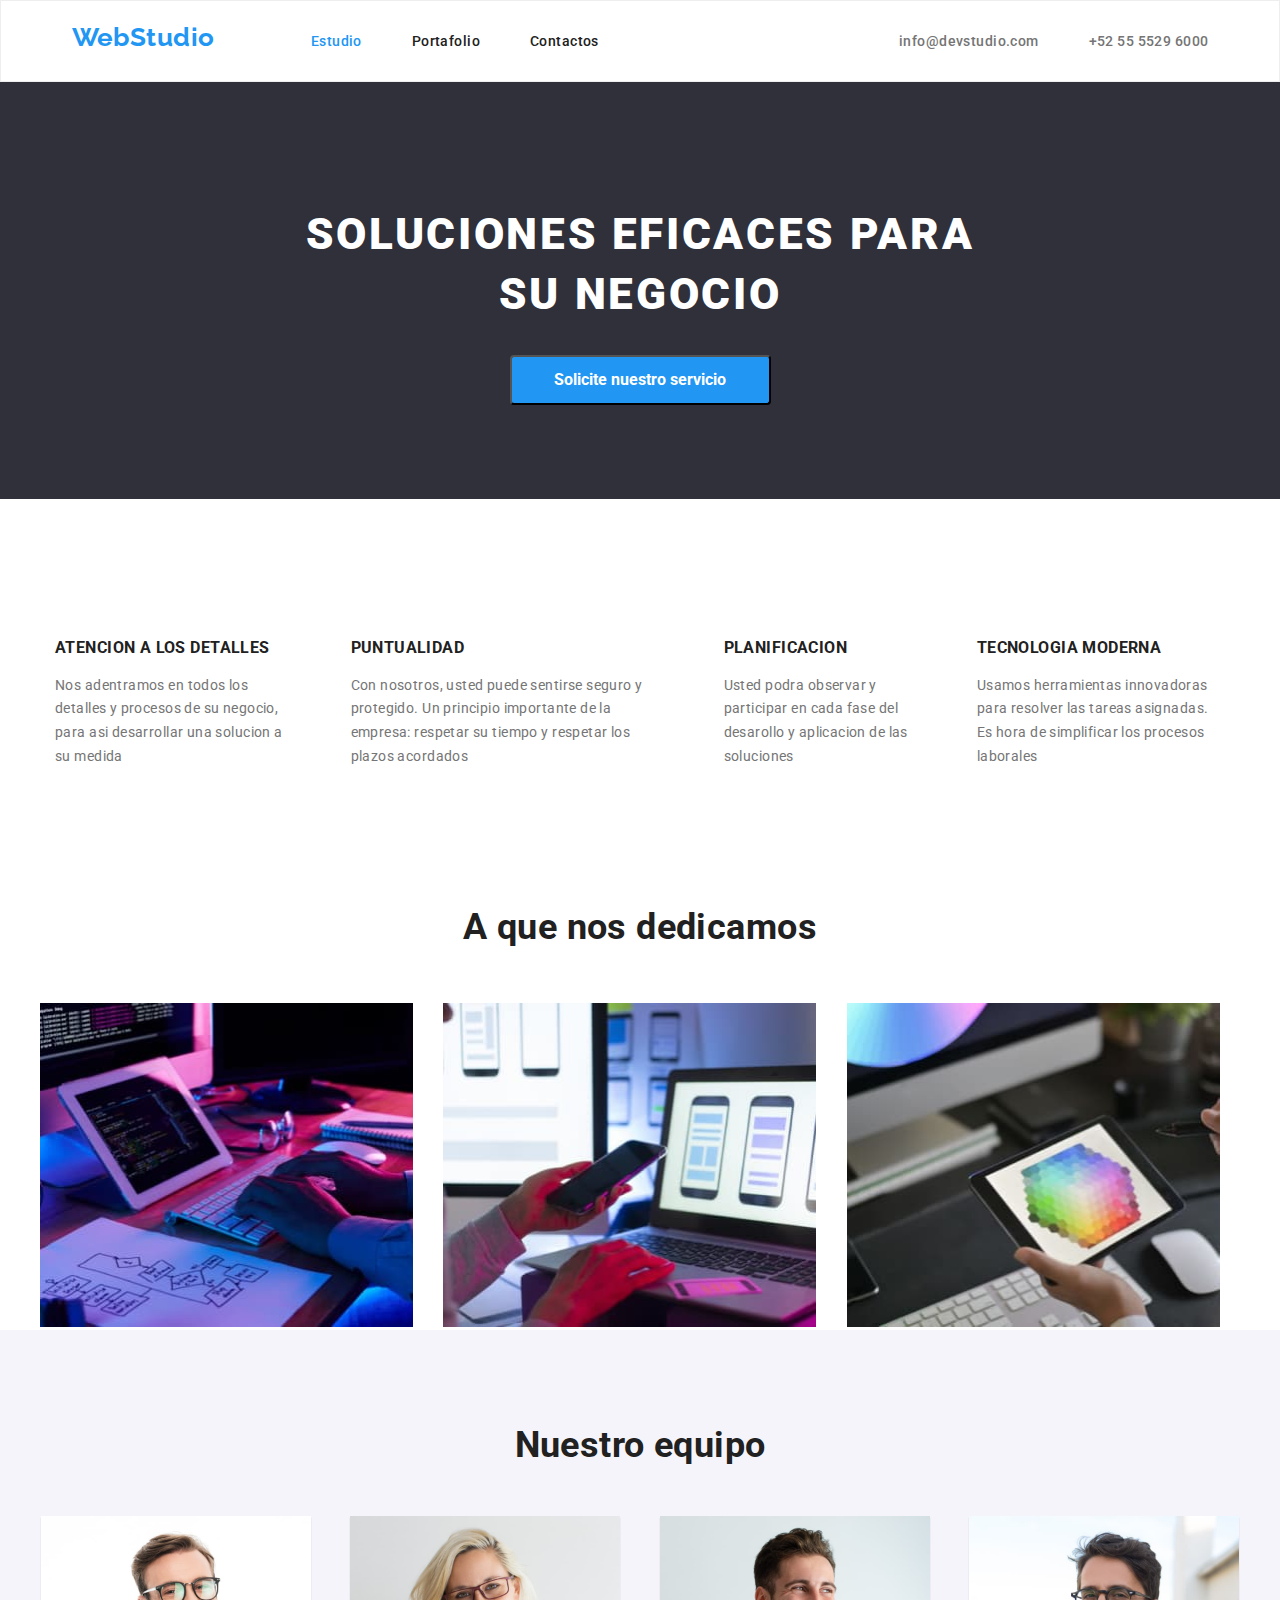
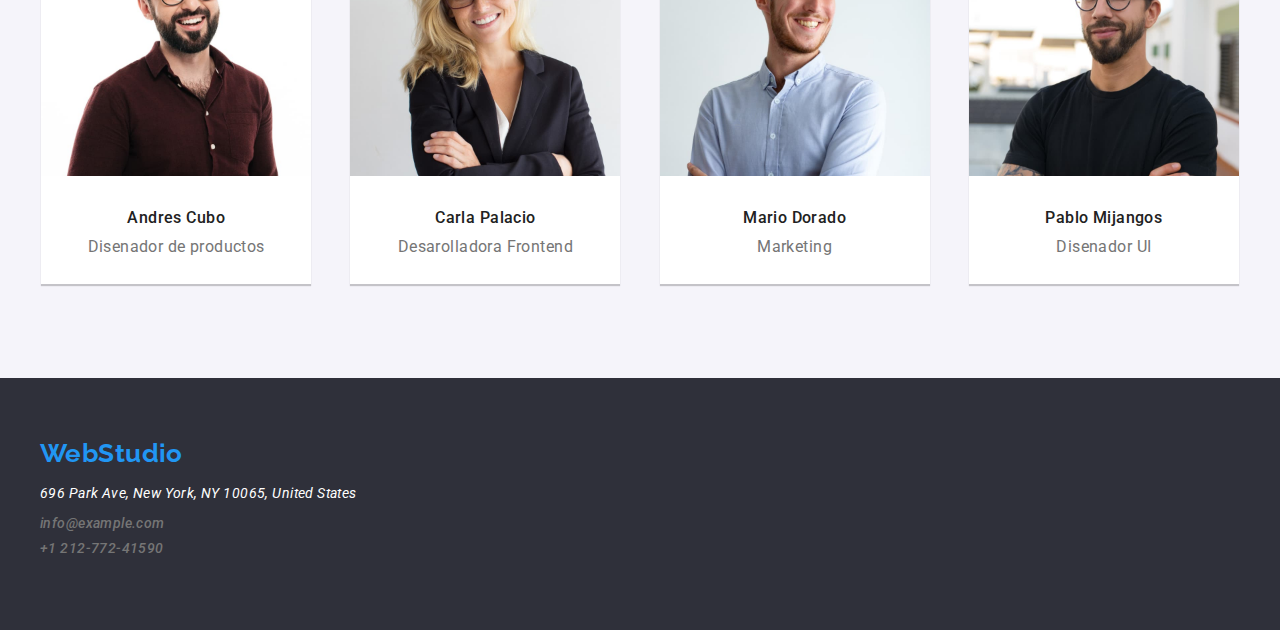
==== commit e3aedd21: "Focus updated to navigate with tab button" ====
--- a/index.html
+++ b/index.html
@@ -15,33 +15,33 @@
     <header class="header">
       <div class="header_topbar container">
         <nav>
-          <a class="main_title decoration" href="index.html">WebStudio</a>
+          <a class="main_title decoration  focus_tab" href="index.html">WebStudio</a>
           <ul class="list_navigation style">
             <li class="button_nav decoration">
-              <a class="button_links decoration current" href="index.html">Estudio</a>
+              <a class="button_links decoration  focus_tab current" href="index.html">Estudio</a>
             </li>
             <li class="button_nav decoration">
-              <a class="button_links decoration" href="portfolio.html">Portafolio</a>
+              <a class="button_links decoration  focus_tab" href="portfolio.html">Portafolio</a>
             </li>
             <li class="button_nav decoration">
-              <a class="button_links decoration" href="#">Contactos</a>
+              <a class="button_links decoration  focus_tab" href="#">Contactos</a>
             </li>
           </ul>
         </nav>
         <ul class="list_contacts style">
           <li>
-            <a class="contacts_link decoration" href="mailto:info@devstudio.com"
+            <a class="contacts_link decoration  focus_tab" href="mailto:info@devstudio.com"
               >info@devstudio.com</a
             >
           </li>
-          <li><a class="contacts_link decoration" href="tel:+525555296000">+52 55 5529 6000</a></li>
+          <li><a class="contacts_link decoration  focus_tab" href="tel:+525555296000">+52 55 5529 6000</a></li>
         </ul>
       </div>  
     </header>
     <main>
       <section class="title">
         <h1 class="title_text">SOLUCIONES EFICACES PARA SU NEGOCIO</h1>
-        <button type="button" class="button_title">Solicite nuestro servicio</button>
+        <button type="button" class="button_title  focus_tab">Solicite nuestro servicio</button>
       </section>
       <section class="services container">
         <ul class="list_service style">
@@ -159,7 +159,7 @@
           <ul class="list_footer style">
             <li class="footer_text">
               <a
-                class="address_map decoration"
+                class="address_map decoration  focus_tab"
                 href="enlace_google_maps"
                 target="_blank"
                 rel="noopener noreferrer nofollow"
@@ -167,12 +167,12 @@
               >
             </li>
             <li class="footer_text">
-              <a class="contacts_link decoration" href="mailto:info@example.com"
+              <a class="contacts_link decoration  focus_tab" href="mailto:info@example.com"
                 >info@example.com</a
               >
             </li>
             <li class="footer_text">
-              <a class="contacts_link decoration" href="tel:+1212-772-4150">+1 212-772-41590</a>
+              <a class="contacts_link decoration  focus_tab" href="tel:+1212-772-4150">+1 212-772-41590</a>
             </li>
           </ul>
         </address>
--- a/css/styles.css
+++ b/css/styles.css
@@ -35,6 +35,11 @@
     text-decoration: none;
 }
 
+.focus_tab:focus{
+    color: var(--primary-color);
+    background-color: ivory;
+}
+
 .img {
 	display: block;
 	max-width: 100%;
@@ -190,14 +195,13 @@
 }
 
 .about{
-    padding: 94px 0;
+    padding-bottom: 94;
 }
 
 /* section 3 team */
 .team{
     background-color: var(--background-color-2);
-    height: 648px;
-    top: 1510px;
+
     padding: 94px 0;
 }
 
